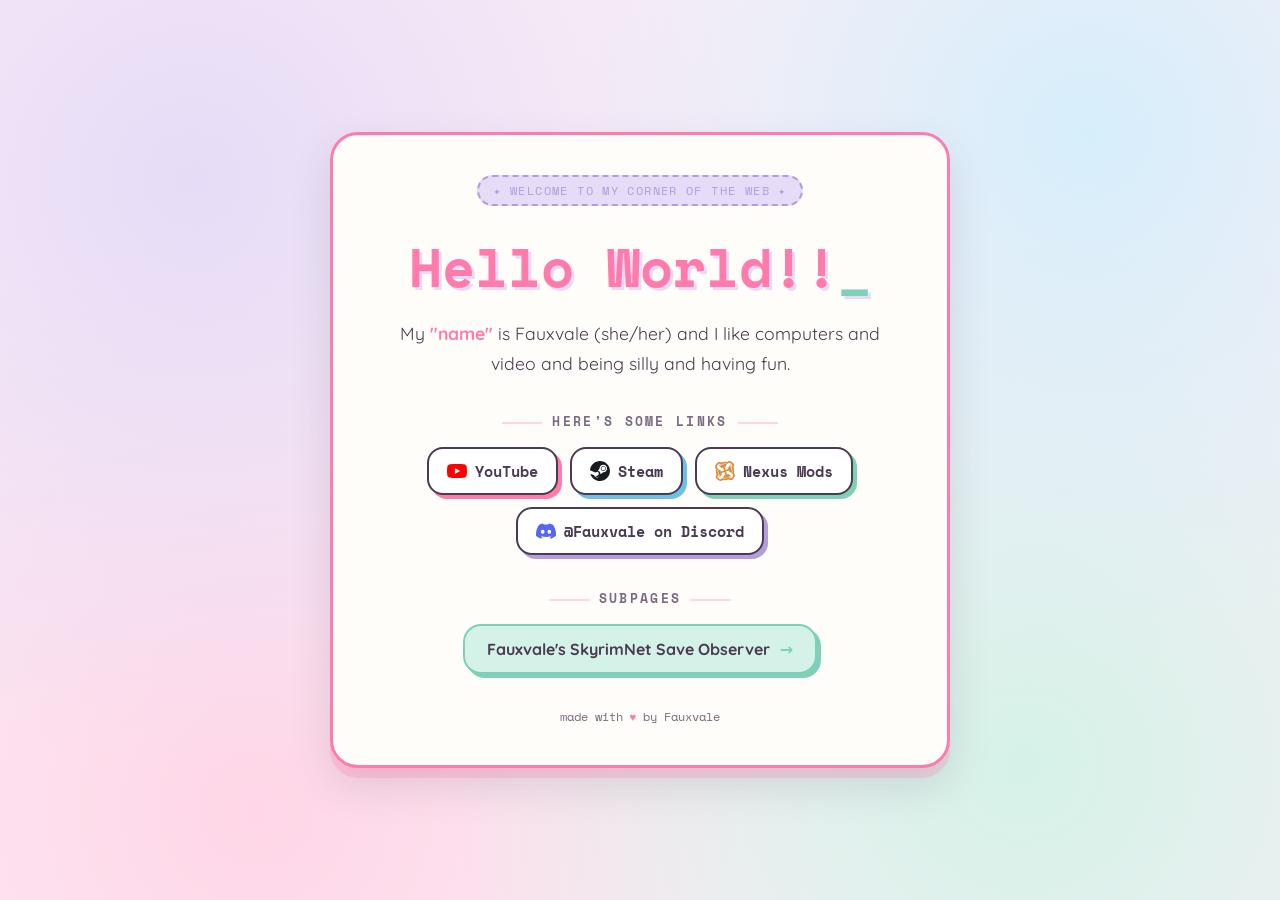
==== index.html @ 022ea620 "Add Nexus Mods profile link between Steam and Discord Co-Authored-By: Claude Opus 4.8 <noreply@anthr" ====
<!DOCTYPE html>
<html lang="en">
<head>
<meta charset="UTF-8" />
<meta name="viewport" content="width=device-width, initial-scale=1.0" />
<title>Fauxvale — Hello World!!</title>
<link rel="preconnect" href="https://fonts.googleapis.com" />
<link rel="preconnect" href="https://fonts.gstatic.com" crossorigin />
<link href="https://fonts.googleapis.com/css2?family=Quicksand:wght@400;500;700&family=Space+Mono:wght@400;700&display=swap" rel="stylesheet" />
<style>
  :root {
    --pink: #ff7bac;
    --pink-soft: #ffd6e7;
    --lilac: #b39ddb;
    --lilac-soft: #e6dcf7;
    --mint: #7ed0b8;
    --mint-soft: #d5f2e8;
    --blue: #6ec1e4;
    --blue-soft: #d6eefb;
    --ink: #4a3b52;
    --ink-soft: #7a6a82;
    --card: #fffdf9;
    --page: #fbeef6;
  }

  * { box-sizing: border-box; }

  body {
    margin: 0;
    min-height: 100vh;
    display: flex;
    align-items: center;
    justify-content: center;
    padding: 32px 16px;
    font-family: "Quicksand", "Segoe UI", system-ui, sans-serif;
    color: var(--ink);
    background:
      radial-gradient(circle at 15% 20%, var(--lilac-soft) 0%, transparent 45%),
      radial-gradient(circle at 85% 15%, var(--blue-soft) 0%, transparent 40%),
      radial-gradient(circle at 80% 85%, var(--mint-soft) 0%, transparent 45%),
      radial-gradient(circle at 20% 90%, var(--pink-soft) 0%, transparent 45%),
      var(--page);
  }

  .card {
    width: 100%;
    max-width: 620px;
    background: var(--card);
    border: 3px solid var(--pink);
    border-radius: 28px;
    box-shadow: 0 10px 0 rgba(255, 123, 172, 0.25), 0 18px 40px rgba(74, 59, 82, 0.15);
    padding: 40px 36px;
    text-align: center;
  }

  .badge {
    display: inline-block;
    font-family: "Space Mono", "Courier New", monospace;
    font-size: 0.72rem;
    letter-spacing: 0.12em;
    text-transform: uppercase;
    background: var(--lilac-soft);
    color: var(--lilac);
    border: 2px dashed var(--lilac);
    border-radius: 999px;
    padding: 5px 14px;
    margin-bottom: 20px;
  }

  h1 {
    font-family: "Space Mono", "Courier New", monospace;
    font-size: clamp(2.4rem, 8vw, 3.4rem);
    margin: 0 0 4px;
    color: var(--pink);
    text-shadow: 3px 3px 0 var(--lilac-soft);
  }

  .blink {
    animation: blink 1.1s steps(2, start) infinite;
    color: var(--mint);
  }
  @keyframes blink { to { visibility: hidden; } }

  .intro {
    font-size: 1.1rem;
    line-height: 1.7;
    margin: 12px auto 4px;
    max-width: 480px;
  }
  .intro .accent { color: var(--pink); font-weight: bold; }

  .section-title {
    font-family: "Space Mono", "Courier New", monospace;
    font-size: 0.8rem;
    letter-spacing: 0.18em;
    text-transform: uppercase;
    color: var(--ink-soft);
    margin: 34px 0 16px;
    position: relative;
  }
  .section-title::before,
  .section-title::after {
    content: "";
    display: inline-block;
    width: 40px;
    height: 2px;
    vertical-align: middle;
    margin: 0 10px;
    background: var(--pink-soft);
  }

  .links {
    display: flex;
    flex-wrap: wrap;
    gap: 12px;
    justify-content: center;
  }

  .link-btn {
    display: inline-flex;
    align-items: center;
    gap: 8px;
    font-family: "Space Mono", "Courier New", monospace;
    font-size: 0.95rem;
    font-weight: bold;
    text-decoration: none;
    color: var(--ink);
    background: #fff;
    border: 2.5px solid var(--ink);
    border-radius: 16px;
    padding: 11px 18px;
    box-shadow: 4px 4px 0 var(--btn-shadow, var(--pink));
    transition: transform 0.12s ease, box-shadow 0.12s ease;
  }
  .link-btn:hover {
    transform: translate(-2px, -2px);
    box-shadow: 6px 6px 0 var(--btn-shadow, var(--pink));
  }
  .link-btn:active {
    transform: translate(2px, 2px);
    box-shadow: 1px 1px 0 var(--btn-shadow, var(--pink));
  }
  .link-btn .icon { width: 20px; height: 20px; flex-shrink: 0; display: block; }

  .yt { --btn-shadow: var(--pink); }
  .steam { --btn-shadow: var(--blue); }
  .nexus { --btn-shadow: var(--mint); }
  .discord { --btn-shadow: var(--lilac); }

  .subpages {
    display: flex;
    flex-direction: column;
    gap: 12px;
    align-items: center;
  }
  .subpage-link {
    display: inline-flex;
    align-items: center;
    gap: 10px;
    text-decoration: none;
    font-weight: bold;
    color: var(--ink);
    background: var(--mint-soft);
    border: 2.5px solid var(--mint);
    border-radius: 18px;
    padding: 13px 22px;
    box-shadow: 4px 4px 0 var(--mint);
    transition: transform 0.12s ease, box-shadow 0.12s ease;
  }
  .subpage-link:hover {
    transform: translate(-2px, -2px);
    box-shadow: 6px 6px 0 var(--mint);
  }
  .subpage-link .arrow { color: var(--mint); }

  footer {
    margin-top: 34px;
    font-family: "Space Mono", "Courier New", monospace;
    font-size: 0.72rem;
    color: var(--ink-soft);
  }
  footer .heart { color: var(--pink); }
</style>
</head>
<body>
  <main class="card">
    <span class="badge">✦ welcome to my corner of the web ✦</span>

    <h1>Hello World!!<span class="blink">_</span></h1>

    <p class="intro">
      My <span class="accent">"name"</span> is Fauxvale (she/her) and I like
      computers and video and being silly and having fun.
    </p>

    <h2 class="section-title">Here's some links</h2>
    <div class="links">
      <a class="link-btn yt" href="https://www.youtube.com/@Fauxvale" target="_blank" rel="noopener noreferrer">
        <svg class="icon" viewBox="0 0 24 24" aria-hidden="true" focusable="false"><path fill="#FF0000" d="M23.5 6.2a3 3 0 0 0-2.1-2.1C19.5 3.5 12 3.5 12 3.5s-7.5 0-9.4.6A3 3 0 0 0 .5 6.2 31.4 31.4 0 0 0 0 12a31.4 31.4 0 0 0 .5 5.8 3 3 0 0 0 2.1 2.1c1.9.6 9.4.6 9.4.6s7.5 0 9.4-.6a3 3 0 0 0 2.1-2.1A31.4 31.4 0 0 0 24 12a31.4 31.4 0 0 0-.5-5.8zM9.5 15.6V8.4l6.3 3.6-6.3 3.6z"/></svg> YouTube
      </a>
      <a class="link-btn steam" href="https://steamcommunity.com/id/Fauxvale/" target="_blank" rel="noopener noreferrer">
        <svg class="icon" viewBox="0 0 24 24" aria-hidden="true" focusable="false"><path fill="#171a21" d="M11.98 0C5.68 0 .51 4.86.02 11.04l6.43 2.66c.55-.37 1.2-.59 1.91-.59h.19l2.86-4.14v-.06c0-2.5 2.03-4.52 4.53-4.52s4.52 2.03 4.52 4.53-2.03 4.52-4.52 4.52h-.1l-4.08 2.91v.16c0 1.87-1.52 3.4-3.39 3.4-1.64 0-3.02-1.18-3.33-2.73L.44 15.27C1.86 20.31 6.49 24 11.98 24c6.63 0 12-5.37 12-12S18.61 0 11.98 0zM7.54 18.21l-1.47-.61c.26.54.71 1 1.31 1.25.94.4 2 .4 2.93 0 .94-.4 1.68-1.15 1.98-2.09.3-.94.32-2-.08-2.93-.4-.94-1.15-1.68-2.09-1.98-.94-.3-1.99-.32-2.93.08l1.48.61c.75.31 1.31.9 1.62 1.64.3.74.32 1.58.08 2.31zm11.42-9.3c0-1.67-1.36-3.02-3.02-3.02-1.66 0-3.01 1.35-3.01 3.02 0 1.66 1.35 3.01 3.01 3.01 1.66 0 3.02-1.35 3.02-3.01zm-5.28 0c0-1.25 1.02-2.27 2.27-2.27s2.27 1.02 2.27 2.27-1.02 2.26-2.27 2.26-2.27-1.01-2.27-2.26z"/></svg> Steam
      </a>
      <a class="link-btn nexus" href="https://www.nexusmods.com/profile/Fauxvale" target="_blank" rel="noopener noreferrer">
        <svg class="icon" viewBox="0 0 24 24" aria-hidden="true" focusable="false"><path fill="#D98F40" d="M17.376 0c-.993 0-2.18.686-2.907 1.182-1.676-.36-4.036-.545-6.787.635-1.365-.513-2.425-.562-3.32-.488a2.16 2.16 0 0 0-1.27.429c-.33.22-2.788 2.69-3.069 4.652C-.15 7.508.68 8.932 1.218 9.718c-.44 1.76-.2 4.572.517 6.188-.353 1.041-.713 2.089-.664 3.205.01.584.061 1.188.398 1.684C1.72 21.19 4.528 24 6.545 24c.957 0 1.93-.428 3.07-1.24 2.16.383 4.402.348 6.448-.532 2.573 1.001 4.224.625 4.84.162.587-.457 2.826-2.915 3.07-4.622.1-.672-.023-1.638-1.226-3.397a10.983 10.983 0 0 0-.501-6.455c.396-1.069.673-2.188.59-3.337-.015-.68-.221-1.167-.487-1.507-.209-.335-2.415-2.39-4.028-2.91A3.105 3.105 0 0 0 17.376 0m-.03 2.082c.65.015 2.155 1.093 3.01 1.906l.355.34c-.959-.163-2.125.428-3.26 1.55a10.28 10.28 0 0 0-1.358 1.595c-.28.384-.517.768-.753 1.285l1.18.635-3.895 1.477-1.122-4.18 1.033.547c1.358-3.102 2.524-3.973 3.232-4.416h.015a5.12 5.12 0 0 1 1.49-.724zM12 3.065a8.932 8.932 0 0 1 2.22.279 7.67 7.67 0 0 0-.42.488 8.403 8.403 0 0 0-1.8-.196 8.336 8.336 0 0 0-5.897 2.432 7.86 7.86 0 0 1-.37-.433A8.905 8.905 0 0 1 12 3.065m-7.076.305c.71-.002 1.309.127 2.2.466a9.526 9.526 0 0 0-1.713 1.337c-.327-.542-.624-1.156-.488-1.803m-.606.042c-.162.96.428 2.126 1.55 3.264.457.487 1.003.945 1.594 1.358.383.281.767.517 1.283.754l.62-1.182 1.49 3.914-4.176 1.122.546-1.033c-3.099-1.36-3.969-2.526-4.412-3.235v-.015a5.144 5.144 0 0 1-.723-1.491l-.015-.074c.015-.65 1.092-2.156 1.904-3.013Zm16.035 1.483a1.259 1.259 0 0 1 .26.015l.14.023a5.05 5.05 0 0 1-.13 1.137v.015c-.1.383-.228.765-.377 1.148a9.526 9.526 0 0 0-1.346-1.776c.547-.357 1.051-.546 1.453-.562M18.43 5.8a8.903 8.903 0 0 1 2.506 6.2 8.937 8.937 0 0 1-.27 2.183 7.658 7.658 0 0 0-.488-.425A8.407 8.407 0 0 0 20.364 12 8.334 8.334 0 0 0 18 6.173a7.904 7.904 0 0 1 .429-.373M3.315 9.905c.157.148.319.29.488.425A8.417 8.417 0 0 0 3.636 12c0 2.248.887 4.286 2.327 5.788a8.11 8.11 0 0 1-.426.376A8.902 8.902 0 0 1 3.065 12a8.937 8.937 0 0 1 .25-2.095m13.988 1.541-.546 1.034c3.098 1.359 3.969 2.526 4.412 3.235v.014c.34.488.575.99.723 1.492l.014.074c-.014.65-1.092 2.156-1.903 3.013l-.34.354c.163-.96-.427-2.127-1.549-3.264a10.298 10.298 0 0 0-1.594-1.359 7.008 7.008 0 0 0-1.283-.753l-.605 1.152-1.505-3.87zm-6.006 1.684 1.121 4.18-1.033-.547c-1.357 3.102-2.523 3.973-3.231 4.416h-.015c-.487.34-.989.576-1.49.724l-.074.015c-.65-.015-2.154-1.093-3.01-1.906l-.354-.34c.959.163 2.124-.428 3.26-1.55.488-.458.945-1.004 1.358-1.595.28-.384.517-.768.753-1.285l-1.166-.635ZM3.72 16.663A9.526 9.526 0 0 0 5.086 18.5c-.697.47-1.33.665-1.777.59l-.138-.024c0-.367.038-.748.128-1.137v-.015c.11-.417.254-.835.42-1.252m14.131 1.314c.129.14.253.283.372.43A8.904 8.904 0 0 1 12 20.936a8.932 8.932 0 0 1-2.282-.296 7.757 7.757 0 0 0 .417-.487 8.335 8.335 0 0 0 7.716-2.175m.696.889c.43.666.607 1.267.534 1.698l-.023.138a5.034 5.034 0 0 1-1.136-.128h-.014a10.718 10.718 0 0 1-1.114-.366 9.526 9.526 0 0 0 1.753-1.342"/></svg> Nexus Mods
      </a>
      <a class="link-btn discord" href="https://discord.com/app" target="_blank" rel="noopener noreferrer">
        <svg class="icon" viewBox="0 0 24 24" aria-hidden="true" focusable="false"><path fill="#5865F2" d="M20.32 4.37A19.8 19.8 0 0 0 15.43 3a.07.07 0 0 0-.08.04c-.21.38-.44.87-.61 1.25a18.3 18.3 0 0 0-5.48 0 12.6 12.6 0 0 0-.62-1.25.07.07 0 0 0-.08-.04A19.7 19.7 0 0 0 3.68 4.37a.06.06 0 0 0-.03.03C.53 9.05-.32 13.58.1 18.06a.08.08 0 0 0 .03.06 19.9 19.9 0 0 0 6 3.03.08.08 0 0 0 .08-.03c.46-.63.87-1.3 1.23-2a.08.08 0 0 0-.04-.1 13.1 13.1 0 0 1-1.87-.9.08.08 0 0 1 0-.13l.37-.29a.07.07 0 0 1 .08 0 14.2 14.2 0 0 0 12.06 0 .07.07 0 0 1 .08 0l.37.3a.08.08 0 0 1 0 .12c-.6.35-1.22.65-1.87.9a.08.08 0 0 0-.04.1c.36.7.78 1.36 1.23 2a.08.08 0 0 0 .08.03 19.8 19.8 0 0 0 6.02-3.03.08.08 0 0 0 .03-.05c.5-5.18-.84-9.67-3.55-13.66a.06.06 0 0 0-.03-.03zM8.02 15.33c-1.18 0-2.16-1.09-2.16-2.42s.96-2.42 2.16-2.42c1.21 0 2.18 1.1 2.16 2.42 0 1.33-.96 2.42-2.16 2.42zm7.97 0c-1.18 0-2.15-1.09-2.15-2.42s.95-2.42 2.15-2.42c1.22 0 2.19 1.1 2.16 2.42 0 1.33-.94 2.42-2.16 2.42z"/></svg> @Fauxvale on Discord
      </a>
    </div>

    <h2 class="section-title">Subpages</h2>
    <div class="subpages">
      <a class="subpage-link" href="https://fauxvale.github.io/skyrimnet-save-explorer.html" target="_blank" rel="noopener noreferrer">
        Fauxvale's SkyrimNet Save Observer <span class="arrow">→</span>
      </a>
    </div>

    <footer>made with <span class="heart">♥</span> by Fauxvale</footer>
  </main>
</body>
</html>
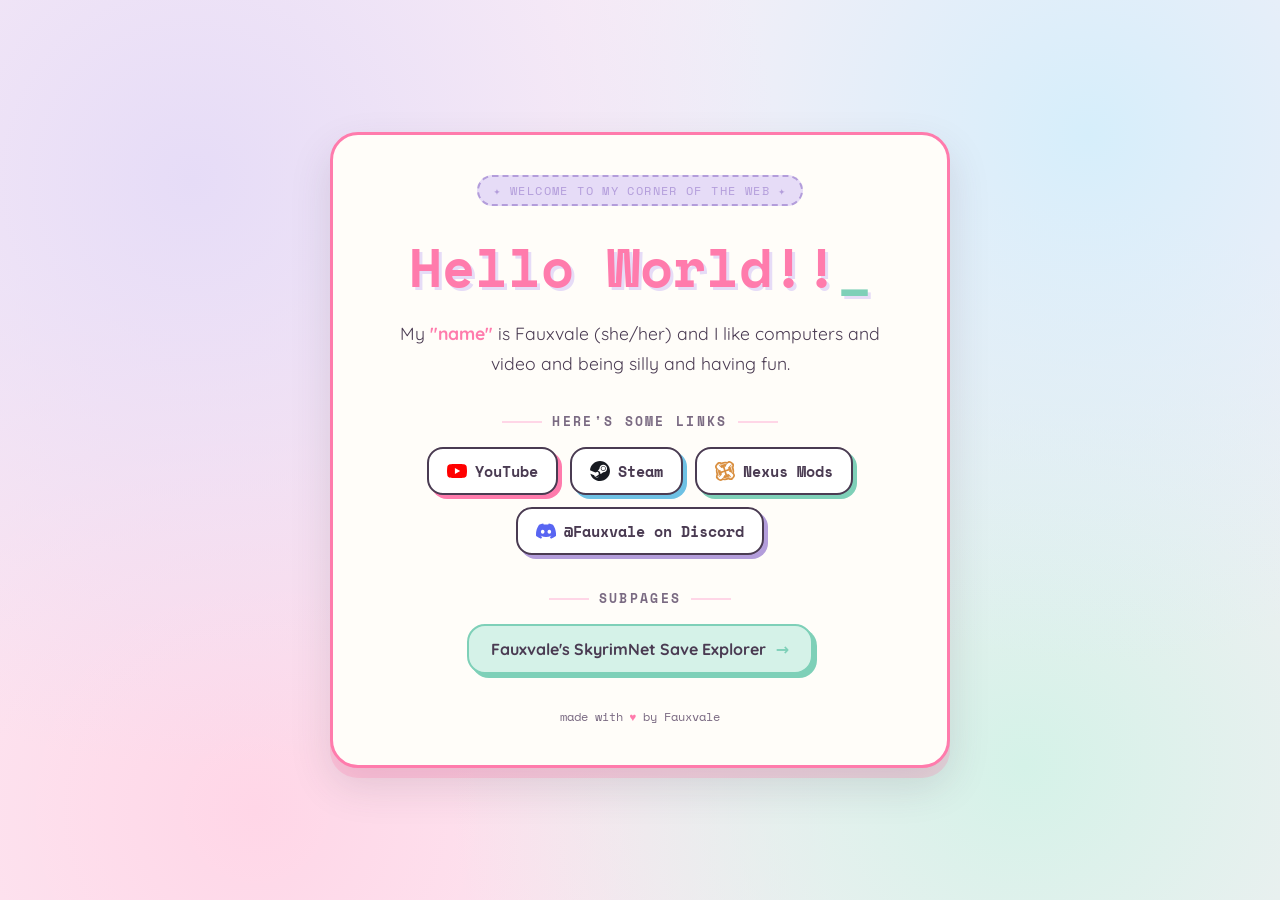
==== commit 4061bef5: "Fix SkyrimNet button label and mobile section-title decorators Rename the subpage button to "SkyrimN" ====
--- a/index.html
+++ b/index.html
@@ -97,14 +97,15 @@
     color: var(--ink-soft);
     margin: 34px 0 16px;
     position: relative;
+    display: flex;
+    align-items: center;
+    justify-content: center;
   }
   .section-title::before,
   .section-title::after {
     content: "";
-    display: inline-block;
-    width: 40px;
+    flex: 0 1 40px;
     height: 2px;
-    vertical-align: middle;
     margin: 0 10px;
     background: var(--pink-soft);
   }
@@ -212,7 +213,7 @@
     <h2 class="section-title">Subpages</h2>
     <div class="subpages">
       <a class="subpage-link" href="https://fauxvale.github.io/skyrimnet-save-explorer.html" target="_blank" rel="noopener noreferrer">
-        Fauxvale's SkyrimNet Save Observer <span class="arrow">→</span>
+        Fauxvale's SkyrimNet Save Explorer <span class="arrow">→</span>
       </a>
     </div>
 
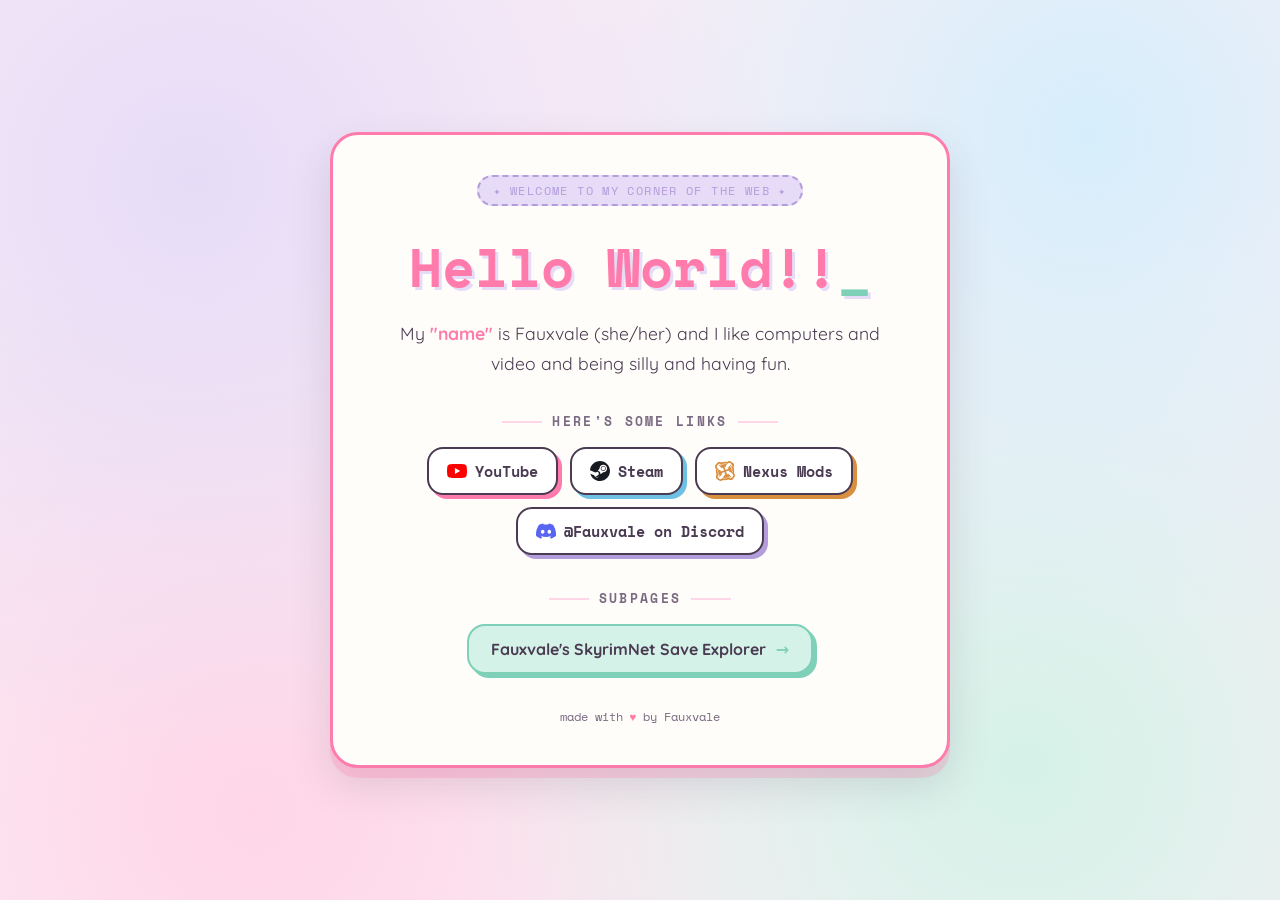
==== commit edb8d010: "Change Nexus Mods button accent to Nexus Mods orange Match the .nexus button's drop-shadow accent to" ====
--- a/index.html
+++ b/index.html
@@ -145,7 +145,7 @@
 
   .yt { --btn-shadow: var(--pink); }
   .steam { --btn-shadow: var(--blue); }
-  .nexus { --btn-shadow: var(--mint); }
+  .nexus { --btn-shadow: #D98F40; }
   .discord { --btn-shadow: var(--lilac); }
 
   .subpages {
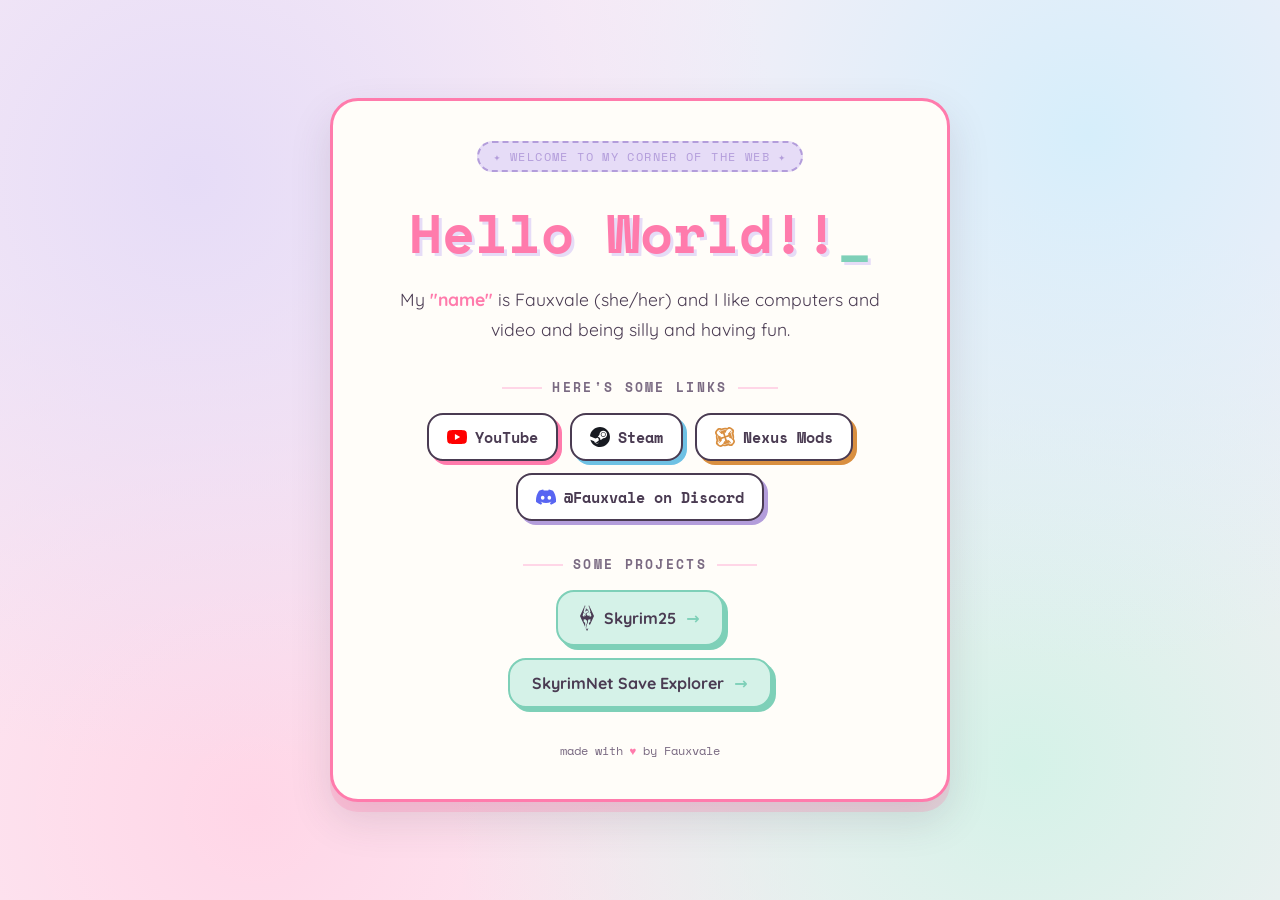
==== commit 349256e2: "Add Skyrim25 project button and tidy Projects section - Add Skyrim25 link (Nexus mod) with a recolor" ====
--- a/index.html
+++ b/index.html
@@ -173,6 +173,7 @@
     box-shadow: 6px 6px 0 var(--mint);
   }
   .subpage-link .arrow { color: var(--mint); }
+  .subpage-link .icon { width: auto; height: 26px; flex-shrink: 0; display: block; }
 
   footer {
     margin-top: 34px;
@@ -210,10 +211,13 @@
       </a>
     </div>
 
-    <h2 class="section-title">Subpages</h2>
+    <h2 class="section-title">Some Projects</h2>
     <div class="subpages">
+      <a class="subpage-link" href="https://www.nexusmods.com/skyrimspecialedition/mods/161779" target="_blank" rel="noopener noreferrer">
+        <img class="icon" src="assets/skyrim-logo.svg" alt="Skyrim logo"> Skyrim25 <span class="arrow">→</span>
+      </a>
       <a class="subpage-link" href="https://fauxvale.github.io/skyrimnet-save-explorer.html" target="_blank" rel="noopener noreferrer">
-        Fauxvale's SkyrimNet Save Explorer <span class="arrow">→</span>
+        SkyrimNet Save Explorer <span class="arrow">→</span>
       </a>
     </div>
 
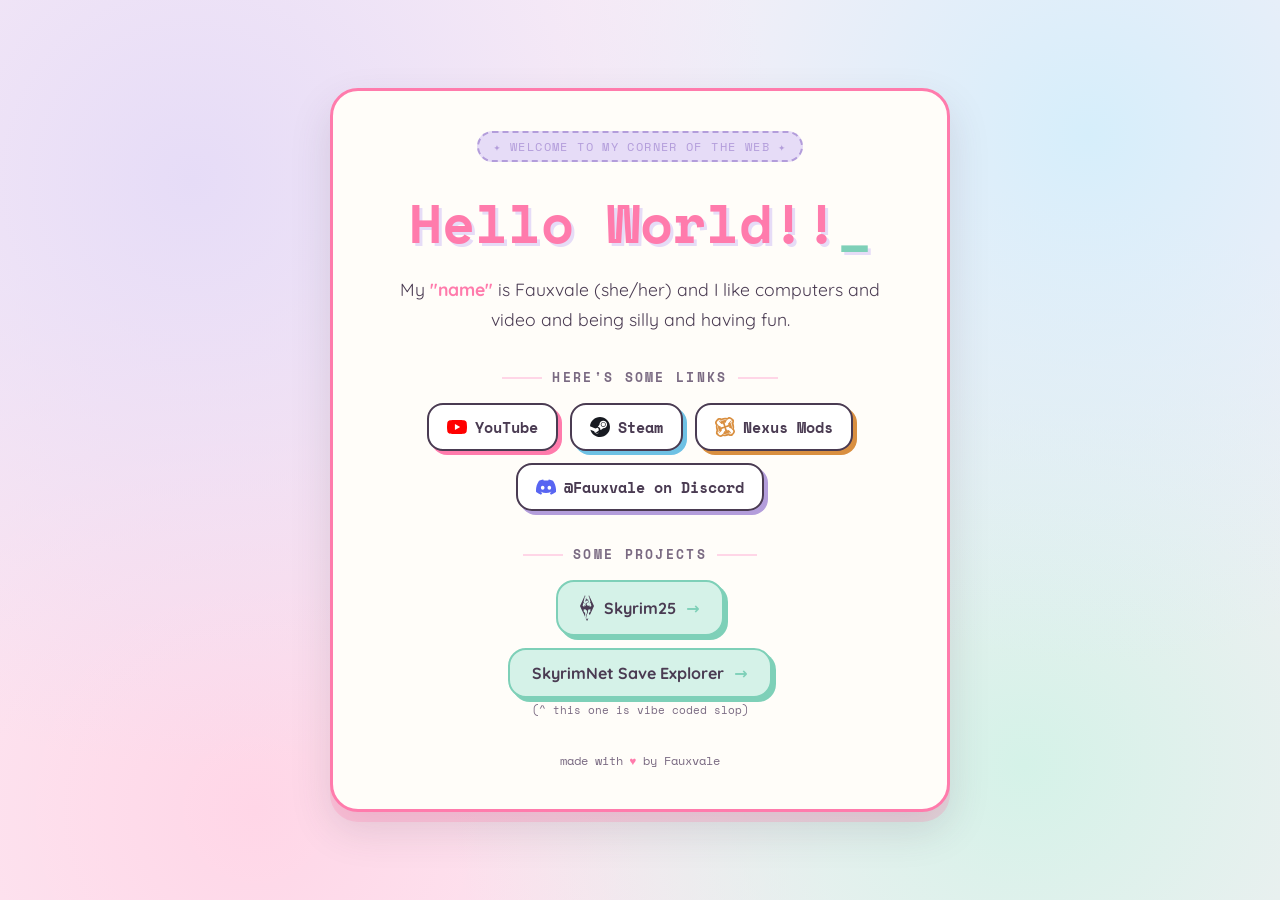
==== commit ac2225ef: "Add caption under SkyrimNet Save Explorer button Small, muted "(^ this one is vibe coded slop)" capt" ====
--- a/index.html
+++ b/index.html
@@ -174,6 +174,12 @@
   }
   .subpage-link .arrow { color: var(--mint); }
   .subpage-link .icon { width: auto; height: 26px; flex-shrink: 0; display: block; }
+  .subpage-item { display: flex; flex-direction: column; align-items: center; gap: 4px; }
+  .subpage-caption {
+    font-family: "Space Mono", "Courier New", monospace;
+    font-size: 0.68rem;
+    color: var(--ink-soft);
+  }
 
   footer {
     margin-top: 34px;
@@ -216,9 +222,12 @@
       <a class="subpage-link" href="https://www.nexusmods.com/skyrimspecialedition/mods/161779" target="_blank" rel="noopener noreferrer">
         <img class="icon" src="assets/skyrim-logo.svg" alt="Skyrim logo"> Skyrim25 <span class="arrow">→</span>
       </a>
-      <a class="subpage-link" href="https://fauxvale.github.io/skyrimnet-save-explorer.html" target="_blank" rel="noopener noreferrer">
-        SkyrimNet Save Explorer <span class="arrow">→</span>
-      </a>
+      <div class="subpage-item">
+        <a class="subpage-link" href="https://fauxvale.github.io/skyrimnet-save-explorer.html" target="_blank" rel="noopener noreferrer">
+          SkyrimNet Save Explorer <span class="arrow">→</span>
+        </a>
+        <span class="subpage-caption">(^ this one is vibe coded slop)</span>
+      </div>
     </div>
 
     <footer>made with <span class="heart">♥</span> by Fauxvale</footer>
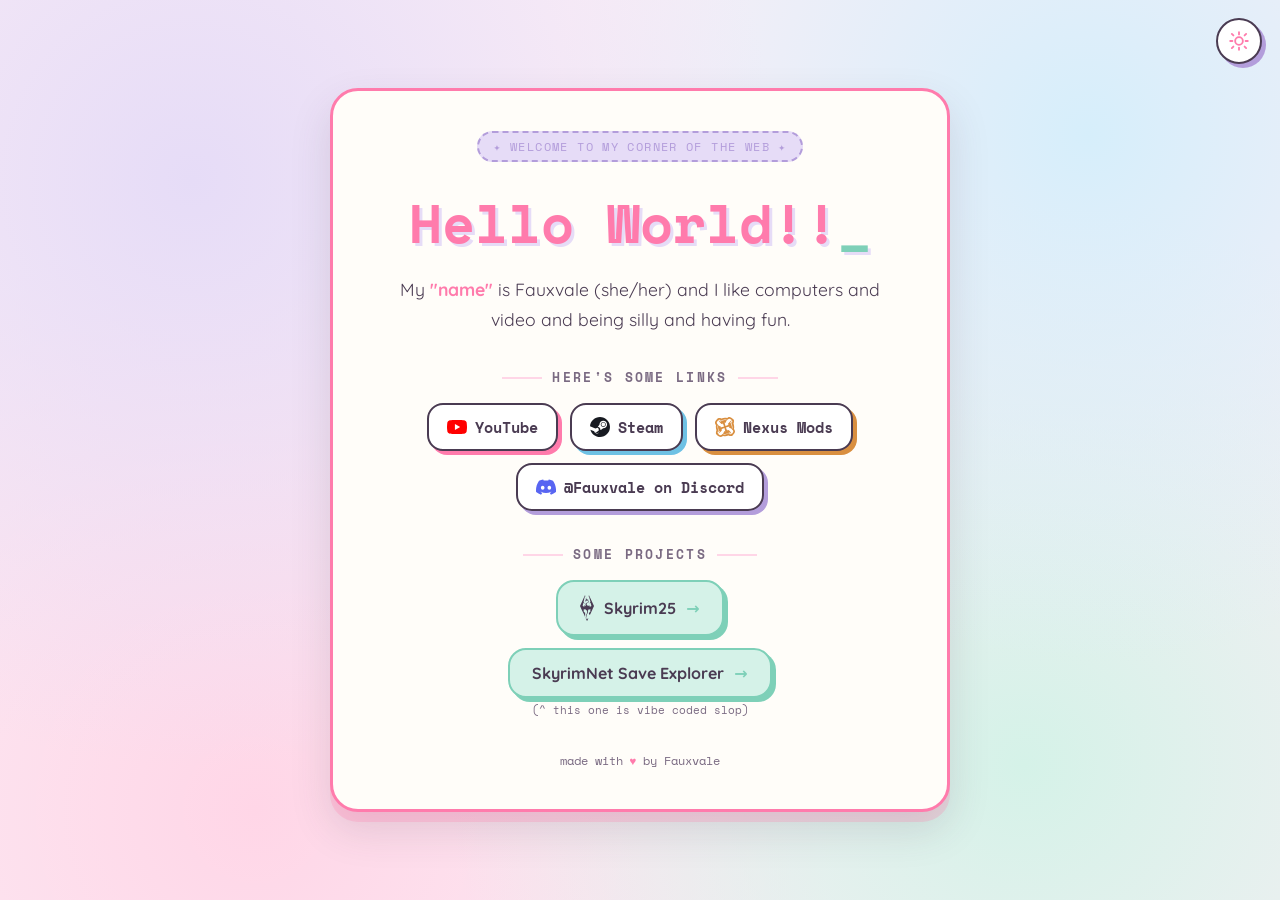
==== commit 78ef8ef4: "Add a dark theme with a moon/sun toggle The landing page was light-only, so visitors browsing with s" ====
--- a/index.html
+++ b/index.html
@@ -7,8 +7,25 @@
 <link rel="preconnect" href="https://fonts.googleapis.com" />
 <link rel="preconnect" href="https://fonts.gstatic.com" crossorigin />
 <link href="https://fonts.googleapis.com/css2?family=Quicksand:wght@400;500;700&family=Space+Mono:wght@400;700&display=swap" rel="stylesheet" />
+<script>
+  // Runs before first paint so the page never flashes the wrong theme.
+  (function () {
+    var storageKey = "fauxvale-color-scheme";
+    var saved = null;
+    try {
+      saved = localStorage.getItem(storageKey);
+    } catch (error) {
+      // Private browsing can throw; fall back to the OS preference.
+    }
+    var theme = saved === "light" || saved === "dark"
+      ? saved
+      : (window.matchMedia && window.matchMedia("(prefers-color-scheme: dark)").matches ? "dark" : "light");
+    document.documentElement.setAttribute("data-theme", theme);
+  })();
+</script>
 <style>
   :root {
+    color-scheme: light;
     --pink: #ff7bac;
     --pink-soft: #ffd6e7;
     --lilac: #b39ddb;
@@ -21,6 +38,39 @@
     --ink-soft: #7a6a82;
     --card: #fffdf9;
     --page: #fbeef6;
+    --btn-face: #fff;
+    --outline: var(--ink);
+    --subpage-face: var(--mint-soft);
+    --subpage-border: var(--mint);
+    --steam-mark: #171a21;
+    --card-shadow-accent: rgba(255, 123, 172, 0.25);
+    --card-shadow-ambient: rgba(74, 59, 82, 0.15);
+    --logo-filter: none;
+  }
+
+  :root[data-theme="dark"] {
+    color-scheme: dark;
+    --pink: #f27ba6;
+    --pink-soft: #4a2b3c;
+    --lilac: #a892d6;
+    --lilac-soft: #362f4d;
+    --mint: #6cbfa6;
+    --mint-soft: #24413c;
+    --blue: #5fb0d1;
+    --blue-soft: #22394a;
+    --ink: #f2e7ee;
+    --ink-soft: #a695af;
+    --card: #2e2438;
+    --page: #1d1726;
+    --btn-face: #3a2e46;
+    --outline: #63516f;
+    /* Projects drop the green face at night and keep mint only as the shadow accent. */
+    --subpage-face: #3a2e46;
+    --subpage-border: #63516f;
+    --steam-mark: #c7d5e0;
+    --card-shadow-accent: rgba(242, 123, 166, 0.28);
+    --card-shadow-ambient: rgba(0, 0, 0, 0.45);
+    --logo-filter: brightness(0) invert(0.88);
   }
 
   * { box-sizing: border-box; }
@@ -48,7 +98,7 @@
     background: var(--card);
     border: 3px solid var(--pink);
     border-radius: 28px;
-    box-shadow: 0 10px 0 rgba(255, 123, 172, 0.25), 0 18px 40px rgba(74, 59, 82, 0.15);
+    box-shadow: 0 10px 0 var(--card-shadow-accent), 0 18px 40px var(--card-shadow-ambient);
     padding: 40px 36px;
     text-align: center;
   }
@@ -126,8 +176,8 @@
     font-weight: bold;
     text-decoration: none;
     color: var(--ink);
-    background: #fff;
-    border: 2.5px solid var(--ink);
+    background: var(--btn-face);
+    border: 2.5px solid var(--outline);
     border-radius: 16px;
     padding: 11px 18px;
     box-shadow: 4px 4px 0 var(--btn-shadow, var(--pink));
@@ -143,6 +193,9 @@
   }
   .link-btn .icon { width: 20px; height: 20px; flex-shrink: 0; display: block; }
 
+  /* The Steam mark ships as near-black; a rule outranks the inline fill attribute. */
+  .steam .icon path { fill: var(--steam-mark); }
+
   .yt { --btn-shadow: var(--pink); }
   .steam { --btn-shadow: var(--blue); }
   .nexus { --btn-shadow: #D98F40; }
@@ -161,8 +214,8 @@
     text-decoration: none;
     font-weight: bold;
     color: var(--ink);
-    background: var(--mint-soft);
-    border: 2.5px solid var(--mint);
+    background: var(--subpage-face);
+    border: 2.5px solid var(--subpage-border);
     border-radius: 18px;
     padding: 13px 22px;
     box-shadow: 4px 4px 0 var(--mint);
@@ -173,12 +226,65 @@
     box-shadow: 6px 6px 0 var(--mint);
   }
   .subpage-link .arrow { color: var(--mint); }
-  .subpage-link .icon { width: auto; height: 26px; flex-shrink: 0; display: block; }
+  /* External SVG, so CSS can't reach its dark internals — flatten it to cream instead. */
+  .subpage-link .icon { width: auto; height: 26px; flex-shrink: 0; display: block; filter: var(--logo-filter); }
   .subpage-item { display: flex; flex-direction: column; align-items: center; gap: 4px; }
   .subpage-caption {
     font-family: "Space Mono", "Courier New", monospace;
     font-size: 0.68rem;
     color: var(--ink-soft);
+  }
+
+  .theme-toggle {
+    position: fixed;
+    top: 18px;
+    right: 18px;
+    z-index: 10;
+    width: 46px;
+    height: 46px;
+    display: inline-flex;
+    align-items: center;
+    justify-content: center;
+    padding: 0;
+    color: var(--ink);
+    background: var(--btn-face);
+    border: 2.5px solid var(--outline);
+    border-radius: 50%;
+    box-shadow: 4px 4px 0 var(--lilac);
+    cursor: pointer;
+    transition: transform 0.12s ease, box-shadow 0.12s ease;
+  }
+  .theme-toggle:hover {
+    transform: translate(-2px, -2px);
+    box-shadow: 6px 6px 0 var(--lilac);
+  }
+  .theme-toggle:active {
+    transform: translate(2px, 2px);
+    box-shadow: 1px 1px 0 var(--lilac);
+  }
+  .theme-toggle .icon {
+    width: 22px;
+    height: 22px;
+    display: block;
+    fill: none;
+    stroke: currentColor;
+    stroke-width: 2;
+    stroke-linecap: round;
+    stroke-linejoin: round;
+  }
+  /* Show the icon for the theme that's currently on: sun by day, moon by night. */
+  :root[data-theme="dark"] .theme-toggle .sun,
+  :root:not([data-theme="dark"]) .theme-toggle .moon { display: none; }
+  :root[data-theme="dark"] .theme-toggle .moon { color: var(--lilac); }
+  :root:not([data-theme="dark"]) .theme-toggle .sun { color: var(--pink); }
+
+  @media (prefers-reduced-motion: reduce) {
+    .theme-toggle { transition: none; }
+    .theme-toggle:hover, .theme-toggle:active { transform: none; }
+  }
+
+  @media (max-width: 420px) {
+    .theme-toggle { top: 10px; right: 10px; }
   }
 
   footer {
@@ -191,6 +297,16 @@
 </style>
 </head>
 <body>
+  <button type="button" class="theme-toggle" aria-label="Switch to dark theme">
+    <svg class="icon sun" viewBox="0 0 24 24" aria-hidden="true" focusable="false">
+      <circle cx="12" cy="12" r="4.2" />
+      <path d="M12 2.4v2.4M12 19.2v2.4M4.2 4.2l1.7 1.7M18.1 18.1l1.7 1.7M2.4 12h2.4M19.2 12h2.4M4.2 19.8l1.7-1.7M18.1 5.9l1.7-1.7" />
+    </svg>
+    <svg class="icon moon" viewBox="0 0 24 24" aria-hidden="true" focusable="false">
+      <path d="M20.5 14.3A8.6 8.6 0 0 1 9.7 3.5a8.6 8.6 0 1 0 10.8 10.8z" />
+    </svg>
+  </button>
+
   <main class="card">
     <span class="badge">✦ welcome to my corner of the web ✦</span>
 
@@ -232,5 +348,46 @@
 
     <footer>made with <span class="heart">♥</span> by Fauxvale</footer>
   </main>
+
+  <script>
+    (function () {
+      var storageKey = "fauxvale-color-scheme";
+      var toggle = document.querySelector(".theme-toggle");
+      var root = document.documentElement;
+      var osPrefersDark = window.matchMedia("(prefers-color-scheme: dark)");
+
+      function applyTheme(theme) {
+        root.setAttribute("data-theme", theme);
+        // The icon shows the active theme, so spell the action out for screen readers.
+        toggle.setAttribute("aria-label", theme === "dark" ? "Switch to light theme" : "Switch to dark theme");
+      }
+
+      // The head script already picked the starting theme; sync the label to it.
+      applyTheme(root.getAttribute("data-theme") === "dark" ? "dark" : "light");
+
+      toggle.addEventListener("click", function () {
+        var next = root.getAttribute("data-theme") === "dark" ? "light" : "dark";
+        applyTheme(next);
+        try {
+          localStorage.setItem(storageKey, next);
+        } catch (error) {
+          // Storage can fail in private browsing; the theme still applies for this visit.
+        }
+      });
+
+      // Follow the OS while the visitor hasn't made an explicit choice.
+      osPrefersDark.addEventListener("change", function (event) {
+        var saved = null;
+        try {
+          saved = localStorage.getItem(storageKey);
+        } catch (error) {
+          saved = null;
+        }
+        if (saved !== "light" && saved !== "dark") {
+          applyTheme(event.matches ? "dark" : "light");
+        }
+      });
+    })();
+  </script>
 </body>
 </html>
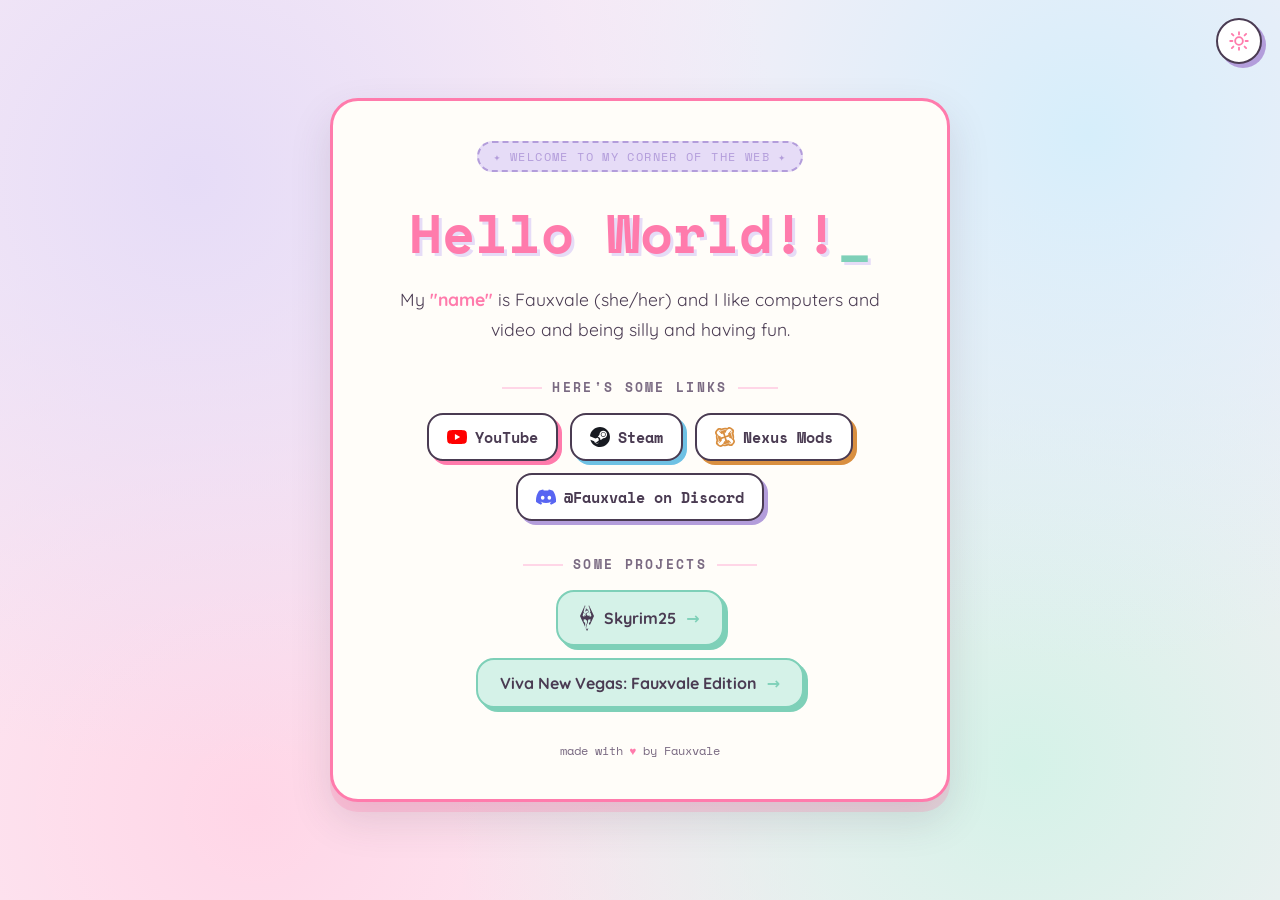
==== commit a3b5a4bf: "Add Viva New Vegas: Fauxvale Edition installation guide New Fallout: New Vegas Pip-Boy/terminal-styl" ====
--- a/index.html
+++ b/index.html
@@ -338,12 +338,9 @@
       <a class="subpage-link" href="https://www.nexusmods.com/skyrimspecialedition/mods/161779" target="_blank" rel="noopener noreferrer">
         <img class="icon" src="assets/skyrim-logo.svg" alt="Skyrim logo"> Skyrim25 <span class="arrow">→</span>
       </a>
-      <div class="subpage-item">
-        <a class="subpage-link" href="https://fauxvale.github.io/skyrimnet-save-explorer.html" target="_blank" rel="noopener noreferrer">
-          SkyrimNet Save Explorer <span class="arrow">→</span>
-        </a>
-        <span class="subpage-caption">(^ this one is vibe coded slop)</span>
-      </div>
+      <a class="subpage-link" href="viva-new-vegas-fauxvale-edition/index.html">
+        Viva New Vegas: Fauxvale Edition <span class="arrow">→</span>
+      </a>
     </div>
 
     <footer>made with <span class="heart">♥</span> by Fauxvale</footer>
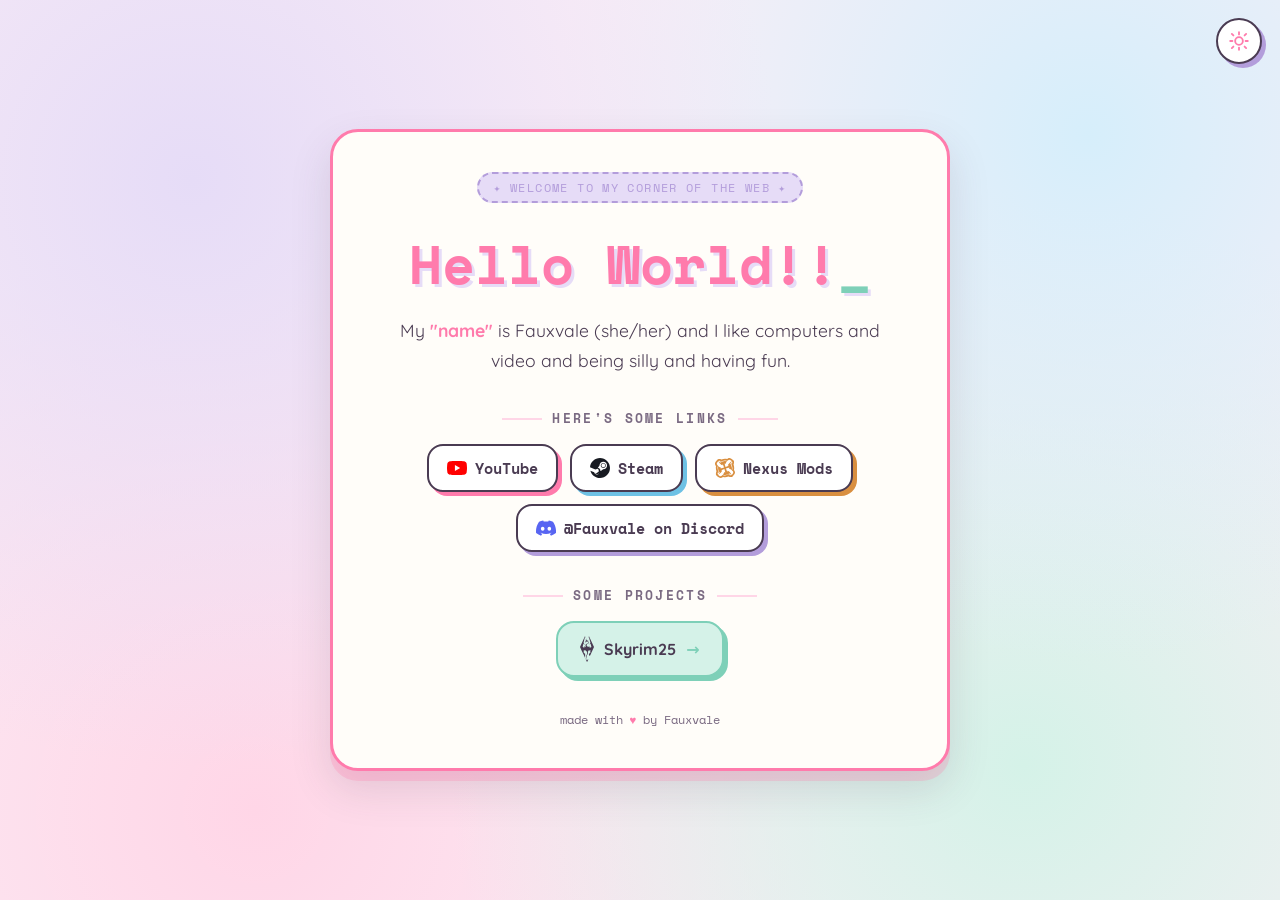
==== commit e26b8acf: "Remove Save Observer and Viva New Vegas homepage links" ====
--- a/index.html
+++ b/index.html
@@ -338,9 +338,6 @@
       <a class="subpage-link" href="https://www.nexusmods.com/skyrimspecialedition/mods/161779" target="_blank" rel="noopener noreferrer">
         <img class="icon" src="assets/skyrim-logo.svg" alt="Skyrim logo"> Skyrim25 <span class="arrow">→</span>
       </a>
-      <a class="subpage-link" href="viva-new-vegas-fauxvale-edition/index.html">
-        Viva New Vegas: Fauxvale Edition <span class="arrow">→</span>
-      </a>
     </div>
 
     <footer>made with <span class="heart">♥</span> by Fauxvale</footer>
